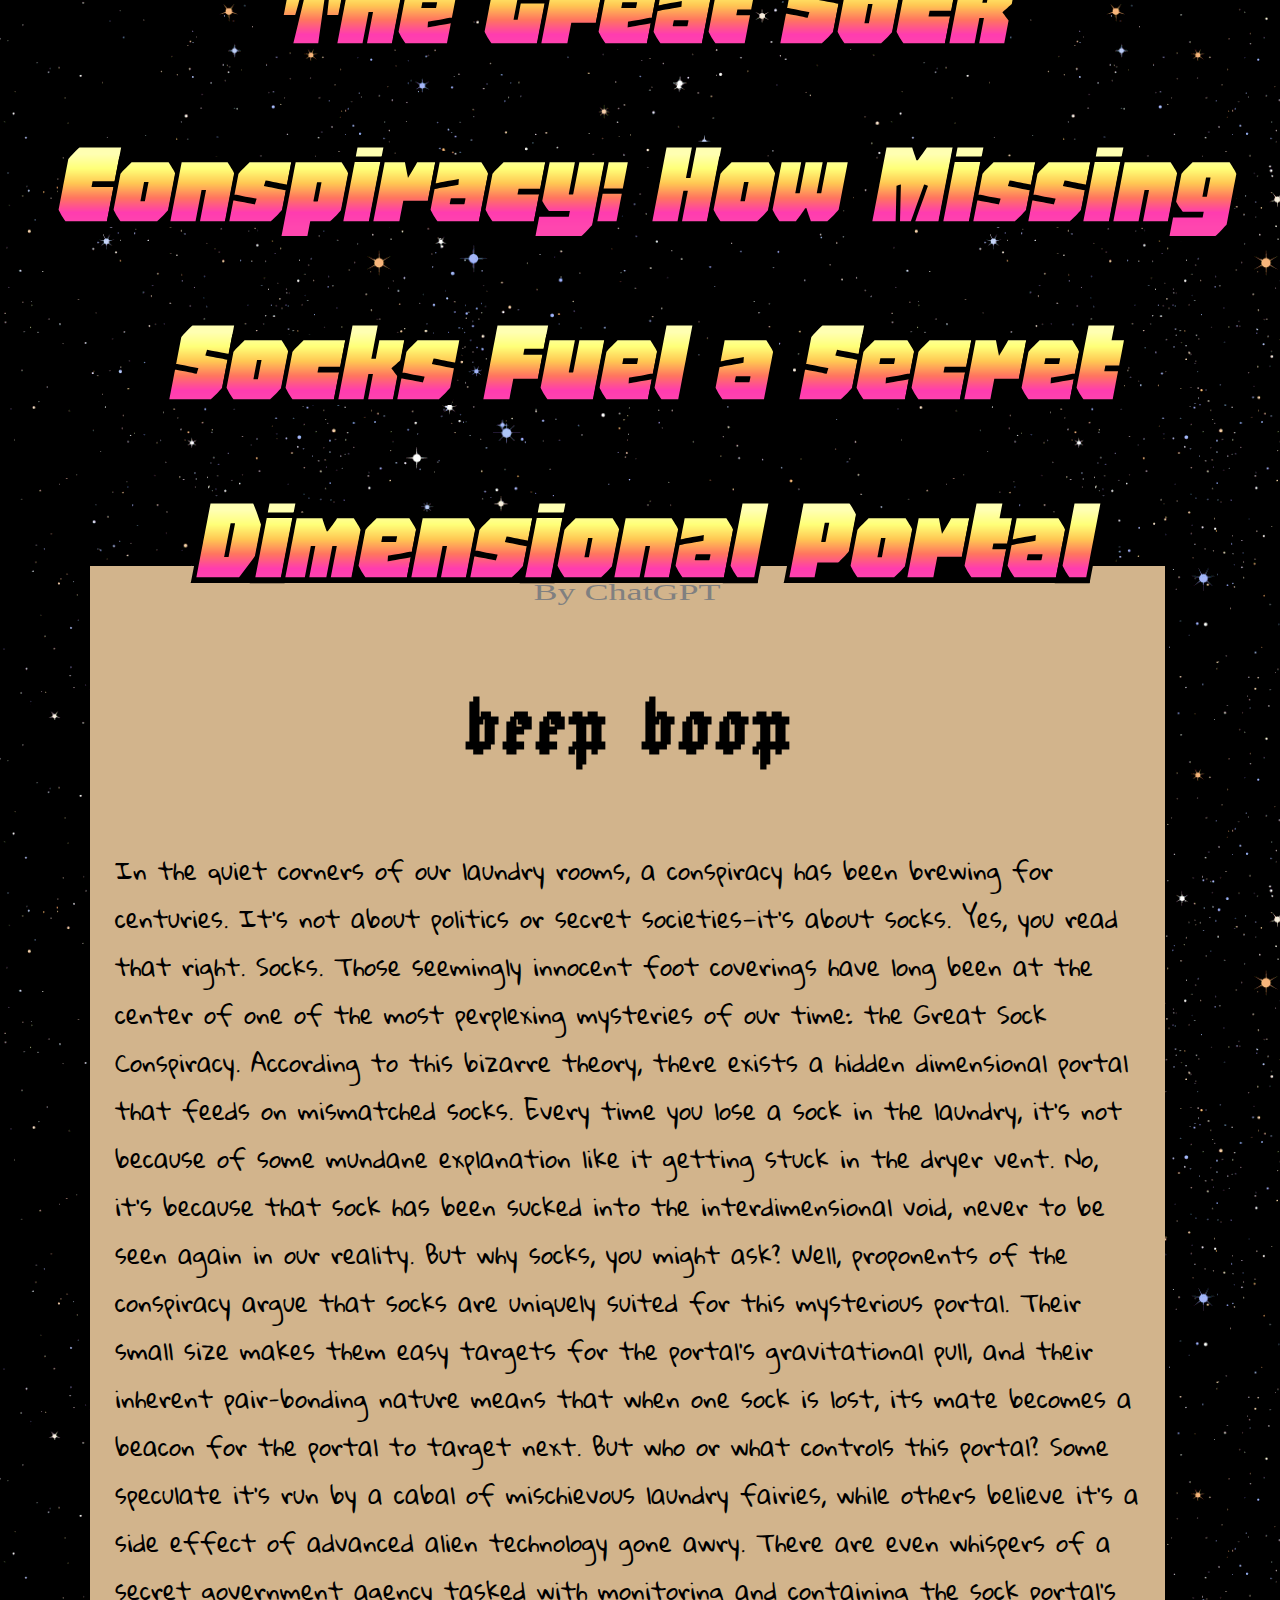
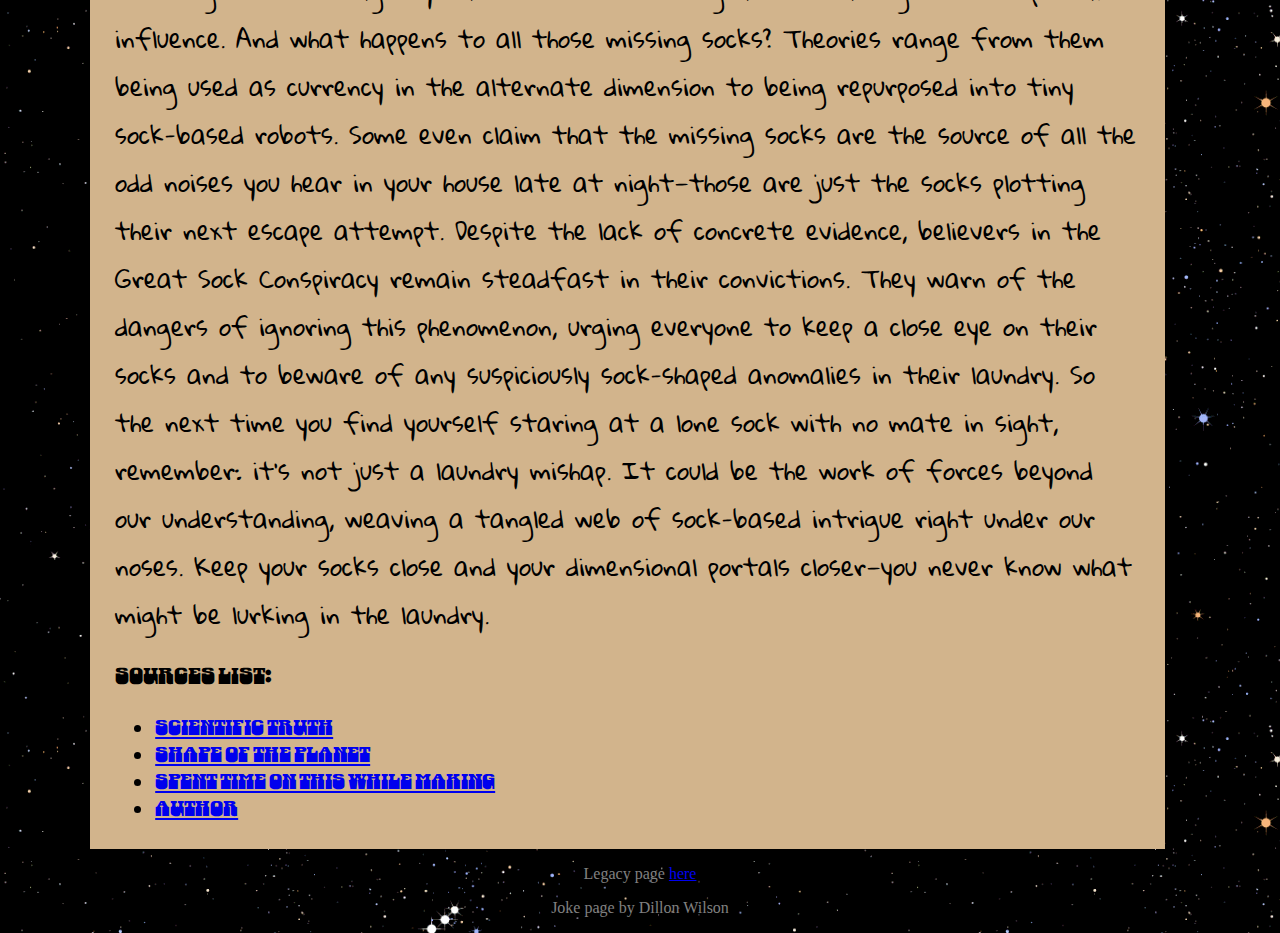
==== ai.html @ 489c6684 "added ai" ====
<!DOCTYPE html>
<html lang="en">
<head>
    <meta charset="UTF-8">
    <title>Cool Website</title>

    <link rel="preconnect" href="https://fonts.googleapis.com">
    <link rel="preconnect" href="https://fonts.gstatic.com" crossorigin>
    <link href="https://fonts.googleapis.com/css2?family=Danfo&family=Gloria+Hallelujah&family=Jacquard+12&family=Honk&family=Nabla&family=Sedan+SC&display=swap" rel="stylesheet">

    <link rel="stylesheet" href="style/index.css">
    <link rel="stylesheet" href="style/font.css">
    <link rel="stylesheet" href="style/ads.css">

    <script src="js/content-blocker.js"></script>
    <script src="js/ads.js" defer></script>
</head>
<body>
    <div class="title-content">
        <h1 class="title-text">The Great Sock Conspiracy: How Missing Socks Fuel a Secret Dimensional Portal</h1>
    </div>
    <div class="body-grid-wrapper">

        <div class="main-content">

            <div class="article-subhead">By ChatGPT</div>

            <p class="article-header">beep boop</p>

            <div class="article-paragraph">
                In the quiet corners of our laundry rooms, a conspiracy has been brewing for centuries. It's not about politics or secret societies—it's about socks. Yes, you read that right. Socks. Those seemingly innocent foot coverings have long been at the center of one of the most perplexing mysteries of our time: the Great Sock Conspiracy.

                According to this bizarre theory, there exists a hidden dimensional portal that feeds on mismatched socks. Every time you lose a sock in the laundry, it's not because of some mundane explanation like it getting stuck in the dryer vent. No, it's because that sock has been sucked into the interdimensional void, never to be seen again in our reality.

                But why socks, you might ask? Well, proponents of the conspiracy argue that socks are uniquely suited for this mysterious portal. Their small size makes them easy targets for the portal's gravitational pull, and their inherent pair-bonding nature means that when one sock is lost, its mate becomes a beacon for the portal to target next.

                But who or what controls this portal? Some speculate it's run by a cabal of mischievous laundry fairies, while others believe it's a side effect of advanced alien technology gone awry. There are even whispers of a secret government agency tasked with monitoring and containing the sock portal's influence.

                And what happens to all those missing socks? Theories range from them being used as currency in the alternate dimension to being repurposed into tiny sock-based robots. Some even claim that the missing socks are the source of all the odd noises you hear in your house late at night—those are just the socks plotting their next escape attempt.

                Despite the lack of concrete evidence, believers in the Great Sock Conspiracy remain steadfast in their convictions. They warn of the dangers of ignoring this phenomenon, urging everyone to keep a close eye on their socks and to beware of any suspiciously sock-shaped anomalies in their laundry.

                So the next time you find yourself staring at a lone sock with no mate in sight, remember: it's not just a laundry mishap. It could be the work of forces beyond our understanding, weaving a tangled web of sock-based intrigue right under our noses. Keep your socks close and your dimensional portals closer—you never know what might be lurking in the laundry.
            </div>

            <div class="article-footer">
                <p class="article-footer-title">Sources list:</p>
                <ul>
                    <li class="article-footer-item">
                        <a href="https://www.scientology.org">scientific truth</a>
                    </li>
                    <li class="article-footer-item">
                        <a href="https://theflatearthsociety.org/home/">shape of the planet</a>
                    </li>
                    <li class="article-footer-item">
                        <a href="http://1v1.lol">spent time on this while making</a>
                    </li>
                    <li class="article-footer-item">
                        <a href="https://chatgpt.com/?oai-dm=1">Author</a>
                    </li>
                </ul>
            </div>
        </div>

    </div>

    <div class="footer-content">
        <p class="footer">Legacy page <a href="legacy/home.html">here</a></p>
        <p class="footer">Joke page by Dillon Wilson</p>
    </div>
</body>
</html>
---- style/index.css ----
body{
    background: url("../assets/OrionTwinkle.gif") repeat 0 0;
    margin: 0;
}

.main-content{
    background: tan;
    width:80%;
    margin-left: 7%;
    padding: 1% 2%;
    overflow: clip;
}

.title-content{
    margin-bottom:2vh;
}

.title-text{
    font-family: Honk, emoji;
    text-align: center;
    font-size: 7em;
    font-style: italic;
    transform: scale(1,1.3);
    margin:0;
}

.footer{
    color:gray;
    font-size: 1em;
    text-align: center;

}

/*
    article text types
*/

.article-paragraph{
    color:black;
    font-family: "Gloria Hallelujah", system-ui;
    width: 100%;
    font-size: 1.5em;
}

.article-header{
    color: black;
    font-size: 5em;
    font-weight: bold;
    font-family: "Jacquard 12", system-ui;
    letter-spacing: 3px;
    word-spacing: 10px;
    text-align: center;
    transform: scale(1,1.3);

}

.article-quote{
    color: #666666;
    font-family: "Sedan SC", cursive;
    font-weight: 400;
    font-style: normal;
    border-left: #666666 5px solid;
    padding-left: 10px;
    font-size: 1em;
    background: rgba(0, 0, 0, 0.16);
}

.article-subhead{
    color:gray;
    width: 100%;
    font-size: 1.5em;
    text-align: center;
    transform: scale(1.5,1);
}

.article-ordered-list{
    color: hsl(0 100 50);
    font-family: "Sedan SC", cursive;
    font-weight: 400;
    font-style: normal;
    border:5px dashed black;
    padding-left: 40px;
    font-size: 1em;
    background: rgba(0, 0, 0, 0.16);
}

.article-ordered-list li{
    transition: 1s;
}

.article-ordered-list li:hover{
    transform: scale(1.5);
    color: hsl(180 100 50);
    background: rgba(255, 0, 0, 0.44);
}

.article-footer-item{
    font-size: 1.3em;
    font-family: Danfo, ui-rounded;
}

.article-footer-title{
    font-size: 1.4em;
    font-family: Danfo, ui-rounded;
}

/*
    article images
*/

.article-image-container{
    border-left: #666666 5px solid;
    background: rgba(0, 0, 0, 0.16);
    text-align:center;
}

.article-image{
    display: inline-block;
    opacity: 0.5;
    transition: 1s;
    margin:15px
}

.article-image img{
    width: 200px;
    height: 200px;
}

.article-image:hover{
    opacity: 1;
    transform: rotate(45deg) scale(2);
}

.article-image .article-image-caption{
    opacity: 0;
    transition: 1s;
}

.article-image:hover .article-image-caption {
    opacity: 1;
    background: red;
}
---- style/font.css ----
@font-face {
    font-family: 'UncleSam'; /*a name to be used later*/
    src: url('../assets/font/UncleSam.otf'); /*URL to font*/
}
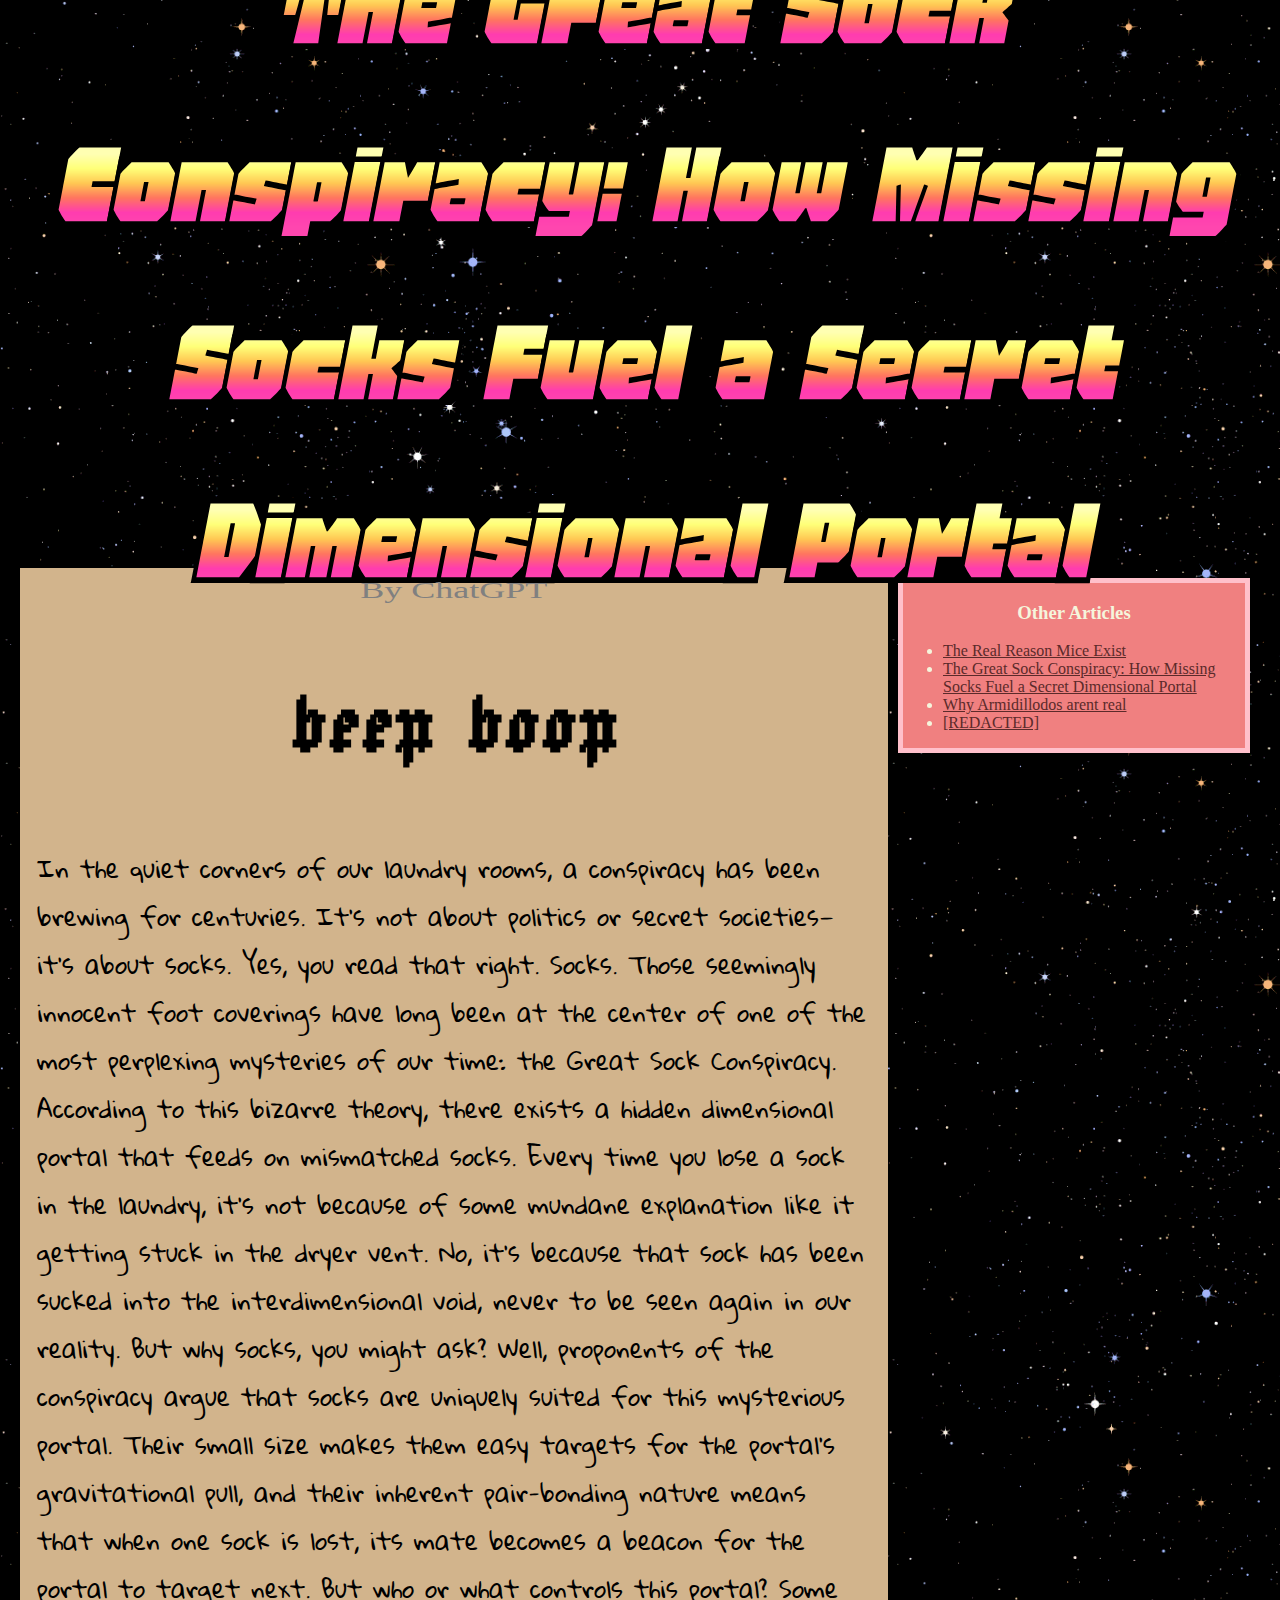
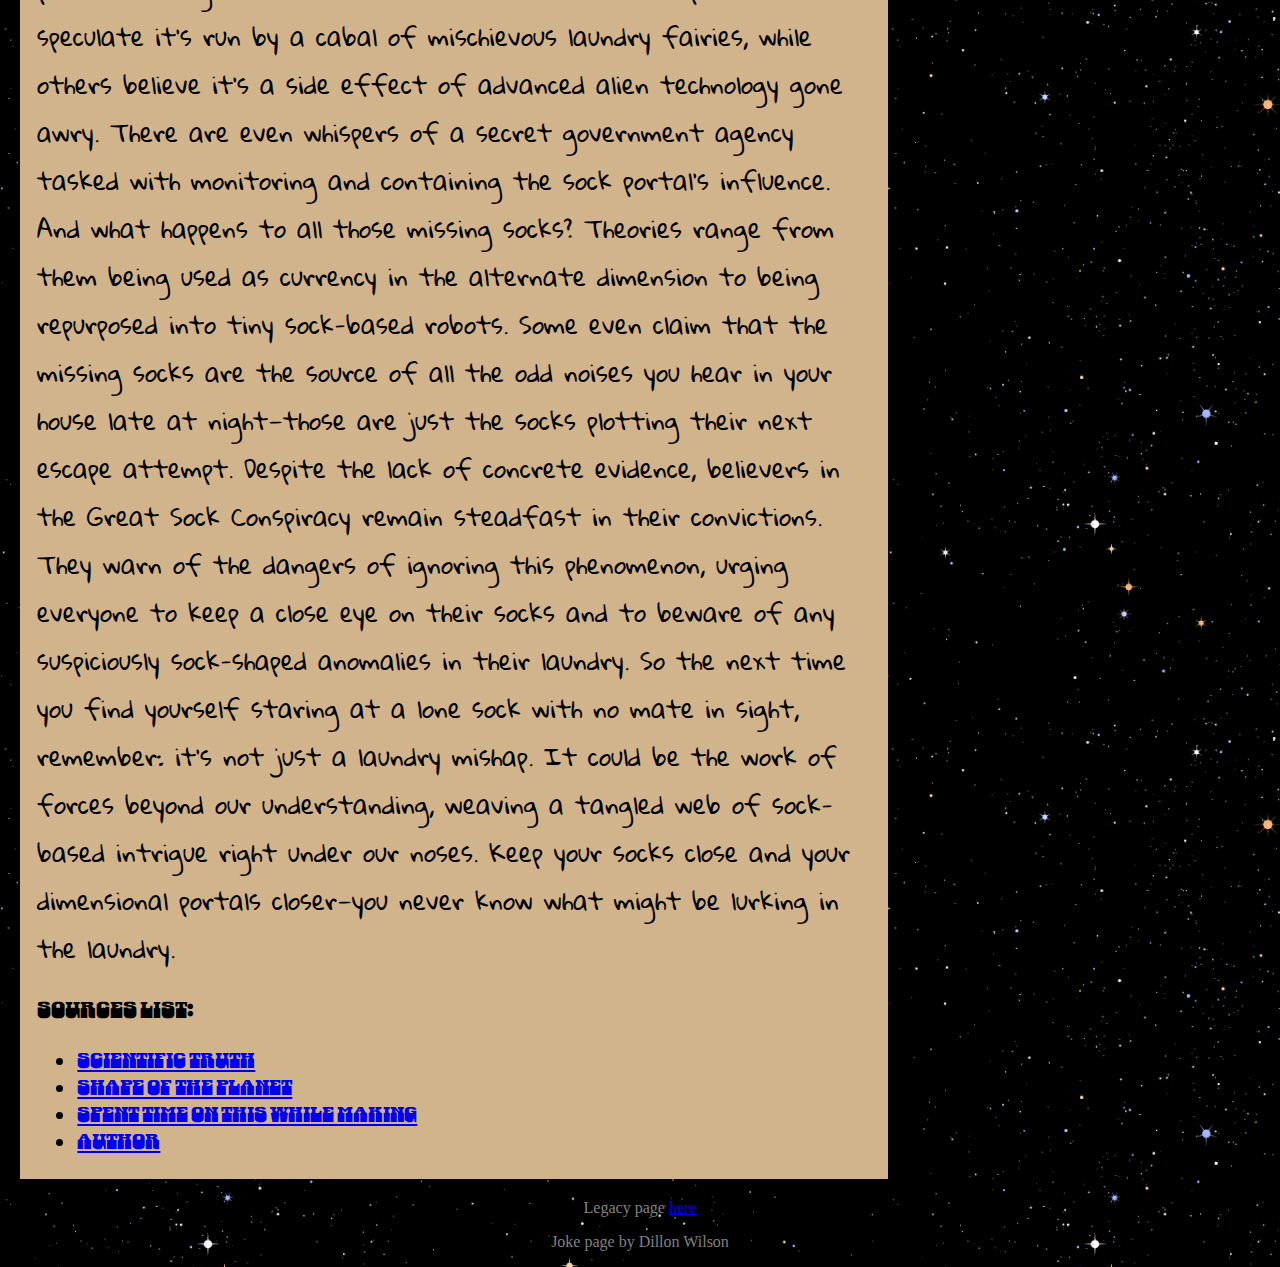
==== commit 4ecd43db: "linkies" ====
--- a/ai.html
+++ b/ai.html
@@ -13,7 +13,7 @@
     <link rel="stylesheet" href="style/ads.css">
 
     <script src="js/content-blocker.js"></script>
-    <script src="js/ads.js" defer></script>
+    <script src="js/morepages.js" defer></script>
 </head>
 <body>
     <div class="title-content">
@@ -61,7 +61,12 @@
                 </ul>
             </div>
         </div>
+        <div class="links">
+            <h3>Other Articles</h3>
+            <ul>
 
+            </ul>
+        </div>
     </div>
 
     <div class="footer-content">
--- a/style/index.css
+++ b/style/index.css
@@ -3,10 +3,14 @@
     margin: 0;
 }
 
+.body-grid-wrapper{
+    display: grid;
+    margin:20px;
+    grid-template-columns: 70% 30%;
+}
+
 .main-content{
     background: tan;
-    width:80%;
-    margin-left: 7%;
     padding: 1% 2%;
     overflow: clip;
 }
@@ -139,4 +143,41 @@
 .article-image:hover .article-image-caption {
     opacity: 1;
     background: red;
+}
+
+.links{
+    background:lightcoral;
+    color:beige;
+    margin: 10px;
+    height:fit-content;
+    border: 5px solid pink;
+    animation: links-animation 1s linear infinite alternate;
+}
+
+@keyframes links-animation {
+    0% {border-color: red;border-width: 20px}
+    10% {border-color: green;border-width: 10px}
+    20% {border-color: paleturquoise;border-width: 1px}
+    30% {border-color: blue;border-width: 7px}
+    40% {border-color: lightsalmon;border-width: 3px}
+    50% {border-color: indianred;border-width: 5px}
+    60% {border-color: #ffaa00;border-width: 4px}
+    70% {border-color: forestgreen;border-width: 20px}
+    80% {border-color: cornflowerblue;border-width: 14px}
+    90% {border-color: coral;border-width: 9px}
+}
+
+.links >h3{
+    text-align: center;
+}
+
+.links-link{
+    color: #5b2a2a;
+}
+
+.links-list-item:hover {
+    transition: .5s;
+}
+.links-list-item:hover{
+    transform: rotateX(180deg);
 }